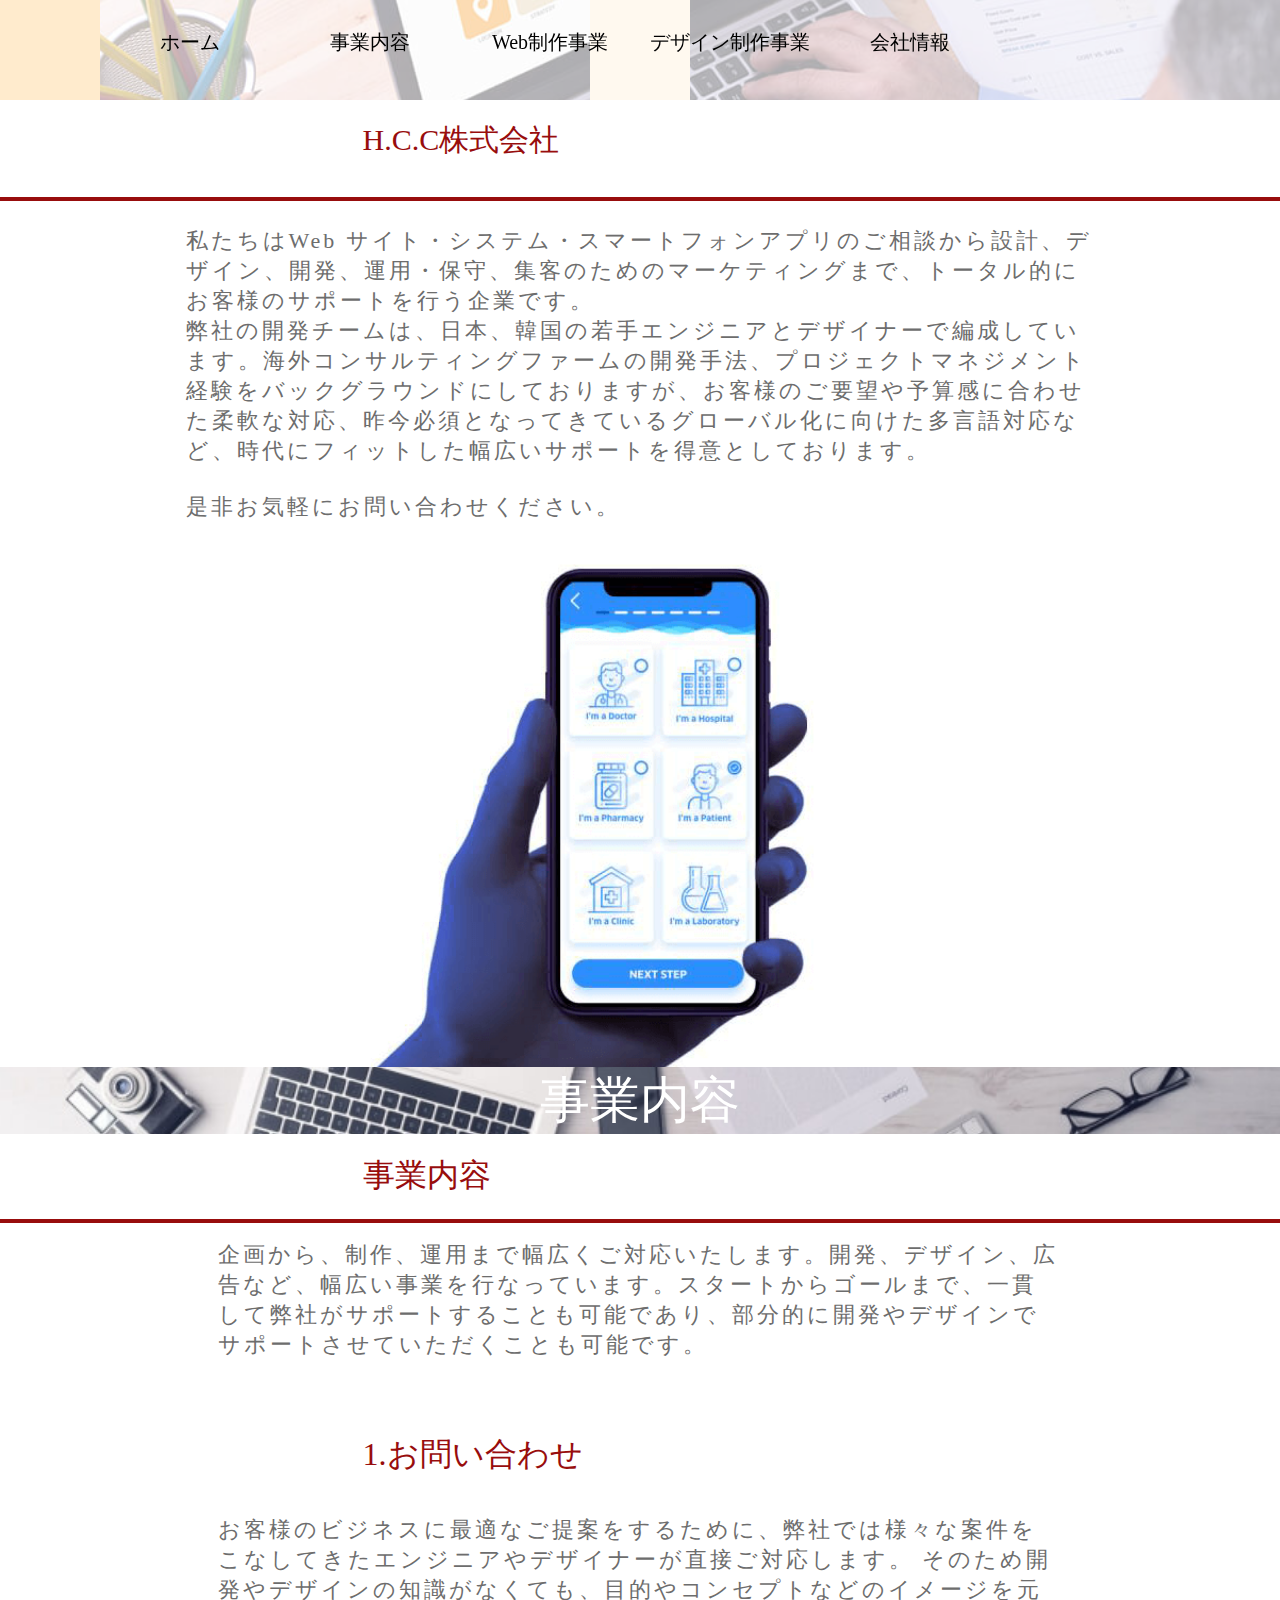
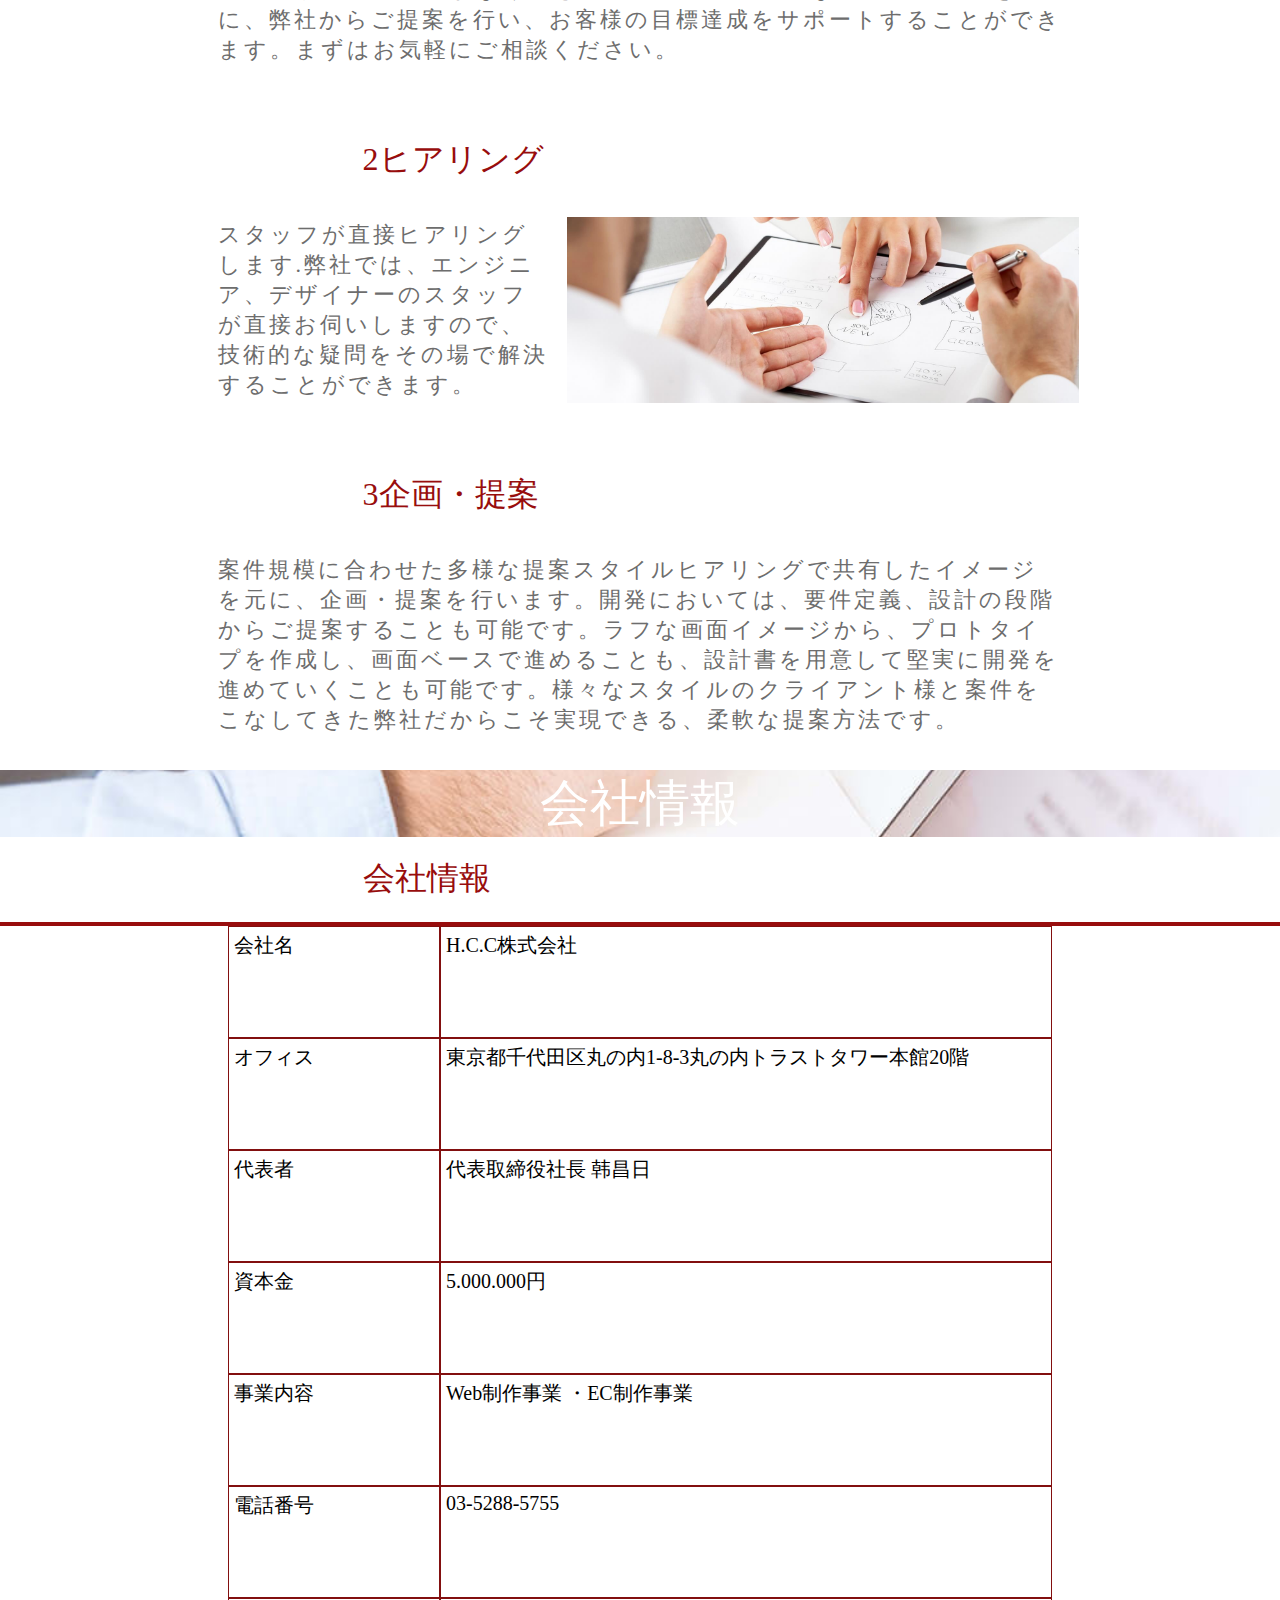
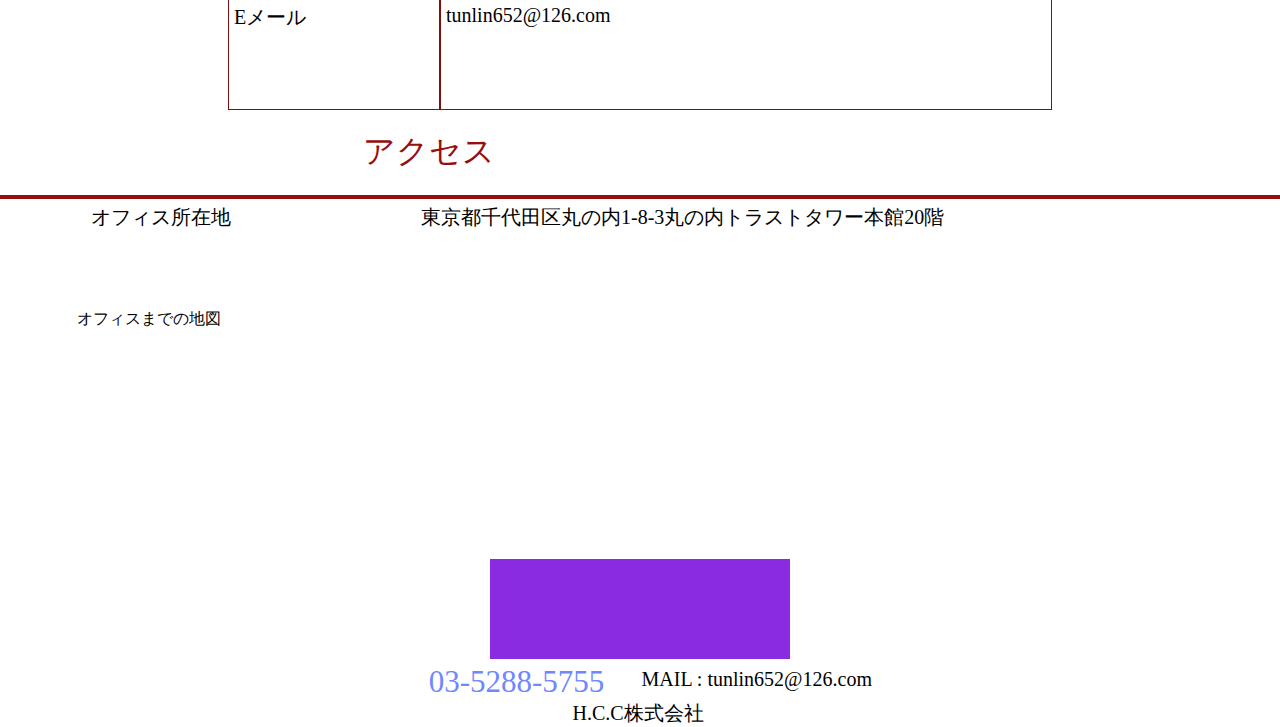
==== index.html @ 8abb6ff1 "ss" ====
<!DOCTYPE html><html><head><meta charset="utf-8"/><title>嬢熱in下高井戸駅北口2分</title><meta name="google-site-verification"/><meta name="viewport" content="width=device-width, initial-scale=1, minimum-scale=1, maximum-scale=1"/><link rel="stylesheet" href="css/top.css"/></head><body class="body"><div class="nav"><div class="telephone"></div><div class="navimg" id="nav"></div></div><div class="navLong"><a href="index.html"><div class="navLong1">ホーム</div></a><a href="service.html"><div class="navLong1">事業内容</div></a><a href="web.html"><div class="navLong1">Web制作事業</div></a><a href="design.html"><div class="navLong1">デザイン制作事業</div></a><a href="access.html"><div class="navLong1">会社情報</div></a></div><div class="navLage"><div class="logo"></div><div class="navButton"><a href="index.html">ホーム</a></div><div class="navButton"><a href="service.html">事業内容</a></div><div class="navButton"><a href="web.html">Web制作事業</a></div><div class="navButton"><a href="design.html">デザイン制作事業</a></div><div class="navButton"><a href="access.html"> 会社情報</a></div></div></body></html><div class="jumbotron"><div class="logo" id="logo"></div></div><div class="compinTittem">H.C.C株式会社</div><hr/><div class="compin"><div class="compinTxt" id="fadeIn1">私たちはWeb サイト・システム・スマートフォンアプリのご相談から設計、デザイン、開発、運用・保守、集客のためのマーケティングまで、トータル的にお客様のサポートを行う企業です。<br/>弊社の開発チームは、日本、韓国の若手エンジニアとデザイナーで編成しています。海外コンサルティングファームの開発手法、プロジェクトマネジメント経験をバックグラウンドにしておりますが、お客様のご要望や予算感に合わせた柔軟な対応、昨今必須となってきているグローバル化に向けた多言語対応など、時代にフィットした幅広いサポートを得意としております。<br/><br/>是非お気軽にお問い合わせください。</div><div class="compinImg"></div></div><div class="scevice"></div><div class="jumbotron" style="background-image:url(img/top1.jpeg);">事業内容</div><div class="compinTittem scrviceTittem">事業内容</div><hr/><div class="compin scrvice"><div class="compin compinTxt scrviceTxt" id="fadeIn2">企画から、制作、運用まで幅広くご対応いたします。開発、デザイン、広告など、幅広い事業を行なっています。スタートからゴールまで、一貫して弊社がサポートすることも可能であり、部分的に開発やデザインでサポートさせていただくことも可能です。</div></div><br/><br/><div class="compinTittem scrviceTittem">1.お問い合わせ</div><div class="compin scrvice"><div class="compinTxt scrviceTxt" id="fadeIn3">お客様のビジネスに最適なご提案をするために、弊社では様々な案件をこなしてきたエンジニアやデザイナーが直接ご対応します。 そのため開発やデザインの知識がなくても、目的やコンセプトなどのイメージを元に、弊社からご提案を行い、お客様の目標達成をサポートすることができます。まずはお気軽にご相談ください。</div></div><br/><br/><div class="compinTittem scrviceTittem">2ヒアリング</div><div class="compin"><div class="scrviceTxt2 compinTxt scrviceTxt" id="fadeIn4">スタッフが直接ヒアリングします.弊社では、エンジニア、デザイナーのスタッフが直接お伺いしますので、技術的な疑問をその場で解決することができます。</div><div class="scrviceImg"></div></div><br/><br/><div class="compinTittem scrviceTittem">3企画・提案</div><div class="compin scrvice"><div class="compinTxt scrviceTxt" id="fadeIn5">案件規模に合わせた多様な提案スタイルヒアリングで共有したイメージを元に、企画・提案を行います。開発においては、要件定義、設計の段階からご提案することも可能です。ラフな画面イメージから、プロトタイプを作成し、画面ベースで進めることも、設計書を用意して堅実に開発を進めていくことも可能です。様々なスタイルのクライアント様と案件をこなしてきた弊社だからこそ実現できる、柔軟な提案方法です。</div></div><br/><div class="jumbotron access" style="background-image:url(img/5.jpg);">会社情報</div><div class="compinTittem scrviceTittem">会社情報</div><hr/><div class="compin" id="fadeIn6"><div class="compin"><div class="aaa">会社名</div><div class="bbb">H.C.C株式会社</div></div><div class="compin"><div class="aaa">オフィス</div><div class="bbb">東京都千代田区丸の内1-8-3丸の内トラストタワー本館20階</div></div><div class="compin"><div class="aaa">代表者</div><div class="bbb">代表取締役社長 韩昌日</div></div><div class="compin"><div class="aaa">資本金</div><div class="bbb">5.000.000円</div></div><div class="compin"><div class="aaa">事業内容</div><div class="bbb">Web制作事業   ・EC制作事業</div></div><div class="compin"><div class="aaa">電話番号</div><div class="bbb">03-5288-5755</div></div><div class="compin"><div class="aaa">Eメール</div><div class="bbb">tunlin652@126.com</div></div></div><div class="compinTittem scrviceTittem">アクセス</div><hr/><div class="compin"><div class="aa">オフィス所在地</div><div class="bb">東京都千代田区丸の内1-8-3丸の内トラストタワー本館20階</div><div class="cc">オフィスまでの地図</div><iframe src="https://www.google.com/maps/embed?pb=!1m18!1m12!1m3!1d12957.508502454322!2d140.1181124844306!3d35.716942615889316!2m3!1f0!2f0!3f0!3m2!1i1024!2i768!4f13.1!3m3!1m2!1s0x0%3A0xbfbaf26f0b63e60e!2z5Yud55Sw5Y-w6aeF!5e0!3m2!1szh-CN!2sjp!4v1574272713881!5m2!1szh-CN!2sjp" width="600" height="200" frameborder="0" style="border:0;" allowfullscreen=""></iframe></div><div class="end"><div class="endLogo"></div><div class="endAccess"><div class="tel">03-5288-5755<a href="tel://0352885755"></a></div><div class="endMail">MAIL : tunlin652@126.com</div></div><div class="endName">H.C.C株式会社</div></div><script src="https://cdn.staticfile.org/jquery/1.10.2/jquery.min.js"></script><script src="js/index.js"></script><script>$(document).ready(function(){
 fadein("#fadeIn1",130),
 fadein("#fadeIn2",2000),
 fadein("#fadeIn3",2555),
 fadein("#fadeIn4",3058),
 fadein("#fadeIn5",3903),
 fadein("#fadeIn6",5084)
});</script>
---- css/top.css ----
*{
    width: 100%;
    padding: 0px;
    margin: 0px;
    background-repeat: no-repeat;
    background-size: 100%;
    list-style-type: none;
    text-decoration:none;
}
hr{
    border:2px solid #980d0d;
}
.nav{
    margin-right: 15px;
    top: 10px;
    position: fixed;
    z-index: 10;
    right: 0px;
    width: 50px;
}
.navLong{
    display: none;
    position: fixed;
    top: 80px;
    width: 160px;
    right: 0px;
    z-index: 10;
    margin-right: 15px;
}
.navLage{
    display: none;
}
.navLong1{
    font-size: 20px;
    margin-top: 5px;
    width: 160px;
    background-color: #ffffffab;
    color: #403f3f;
    text-align: right;
}
.navimg{
    width: 50px;
    height: 50px;
    background-color: black;
}
.jumbotron{
    background-image:url(../img/3.jpg);
    background-repeat: no-repeat;
    background-size: cover;
    background-position: center;
    list-style-type: none;
    display: flex;
    align-items: center;
    justify-content: center;
    color: #ffffff;
    font-size: 50px;
}
.logo{
    width: 100px;
    height: 100px;
    background-color: blanchedalmond;
    display: none;
}
.compinTittem{
    width: 90%;
    color: #980d0d;
    font-size: 30px;
    height: 57px;
    padding: 20px;
}
.compin{
    display: flex;
    flex-wrap: wrap;
    align-items: center;
    justify-content: center;
   
}
.compinImg{
    background-image:url(../img/1.png);
    background-repeat: no-repeat;
    background-size: cover;
    background-position: center;
    height: 520px;
}
.scrviceImg{
    background-image:url(../img/2.jpg);
    background-repeat: no-repeat;
    background-size: cover;
    background-position: center;
    height: 301px;
}

.compinTxt{
    width: 89%;
    color: #6d6d6d;
    padding: 25px;
    font-size: 22px;
    letter-spacing: 3px;
}

.scrviceTittem{
    font-size: 32px;
    height: 45px;
}
.scrviceTxt{
    width: 93%;
    padding: 17px;
    font-size: 22px;
}
#fadeIn1{
    display: none;
}
#fadeIn2{
    display: none;
}
#fadeIn3{
    display: none;
}
#fadeIn4{
    display: none;
}
#fadeIn5{
    display: none;
}
#fadeIn6{
    display: none;
}
.aaa{
    padding: 5px;
    font-size: 20px;
    width: 25%;
    height: 100px;
    border: 1px #820f0f solid;
}
.bbb{
    padding: 5px;
    font-size: 20px;
    width: 60%;
    height: 100px;
    border: 1px #820f0f solid;
}
.aa{
    padding: 5px;
    font-size: 20px;
    width: 25%;
    height: 100px;
}
.bb{
    padding: 5px;
    font-size: 20px;
    width: 60%;
    height: 100px;
}
.cc{
    width: 88%;
    height: 50px;
}
.end{
    display: flex;
    height: 135px;/*需要调试*/
    flex-wrap: wrap;
    align-items: center;
    justify-content: center;
}
.endLogo{
    width: 300px;
    height: 100px;
    background-color: blueviolet;
}
.endAccess{
    display: flex;
    flex-wrap: wrap;
    align-items: center;
    justify-content: center;
}
.tel{
    font-size: 31px;
    margin-top: 5px;
    width: 250px;
    color: #6f87ff;
    text-align: center;
}
.endMail{
    font-size: 20px;
    width: 247px;
}
.endName{
    font-size: 20px;
    width: 135px;
}
@media screen and (min-width:1000px) {
    .navLage{
        display: block;
        width: 100%;
        position: fixed;
        z-index: 10;
        top: 0px;
        background-color: #ffffffad;
        height: 100px;
    }
    .logo{
        float: left;
        display: block;
    }
    .navButton{
        width: 180px;
        height: 41px;
        float: left;
        margin-top: 29px;
        text-align: center;
    }
    .navButton a{
        width: 200px;
        height: 70px;
        color: #000;
        font-size: 20px;
    }
   
    .nav{
        display: none;
    }
    .compinTxt {
        width: 71%;
    }
    /* *{
        width: 900px;
        margin: 0px auto;
    } */
    .compinTittem{
        width: 555px;
        margin: 0px auto;
    }
    .compinImg{
        width: 600px;
    }
    #fadeIn1{
        display: block;
    }
    #fadeIn2{
        display: block;
    }
    #fadeIn3{
        display: block;
    }
    #fadeIn4{
        display: block;
    }
    #fadeIn5{
        display: block;
    }
    #fadeIn6{
        display: block;
    }
    .scrviceImg{
        height: 186px;
        width: 40%;
    }
    .scrviceImg1{
        height: 375px;
    }
    .scrviceTxt{
        width: 66%;       
       }
       .scrviceTxt2{
        width: 26%;  
    }
       .aaa{
        padding: 5px;
        font-size: 20px;
        width: 200px;
        height: 100px;
        border: 1px #820f0f solid;
    }
    .bbb{
        padding: 5px;
        font-size: 20px;
        width: 600px;
        height: 100px;
        border: 1px #820f0f solid;
    }
    .ccc{
        width: 811px;
        height: 50px;
    }
}
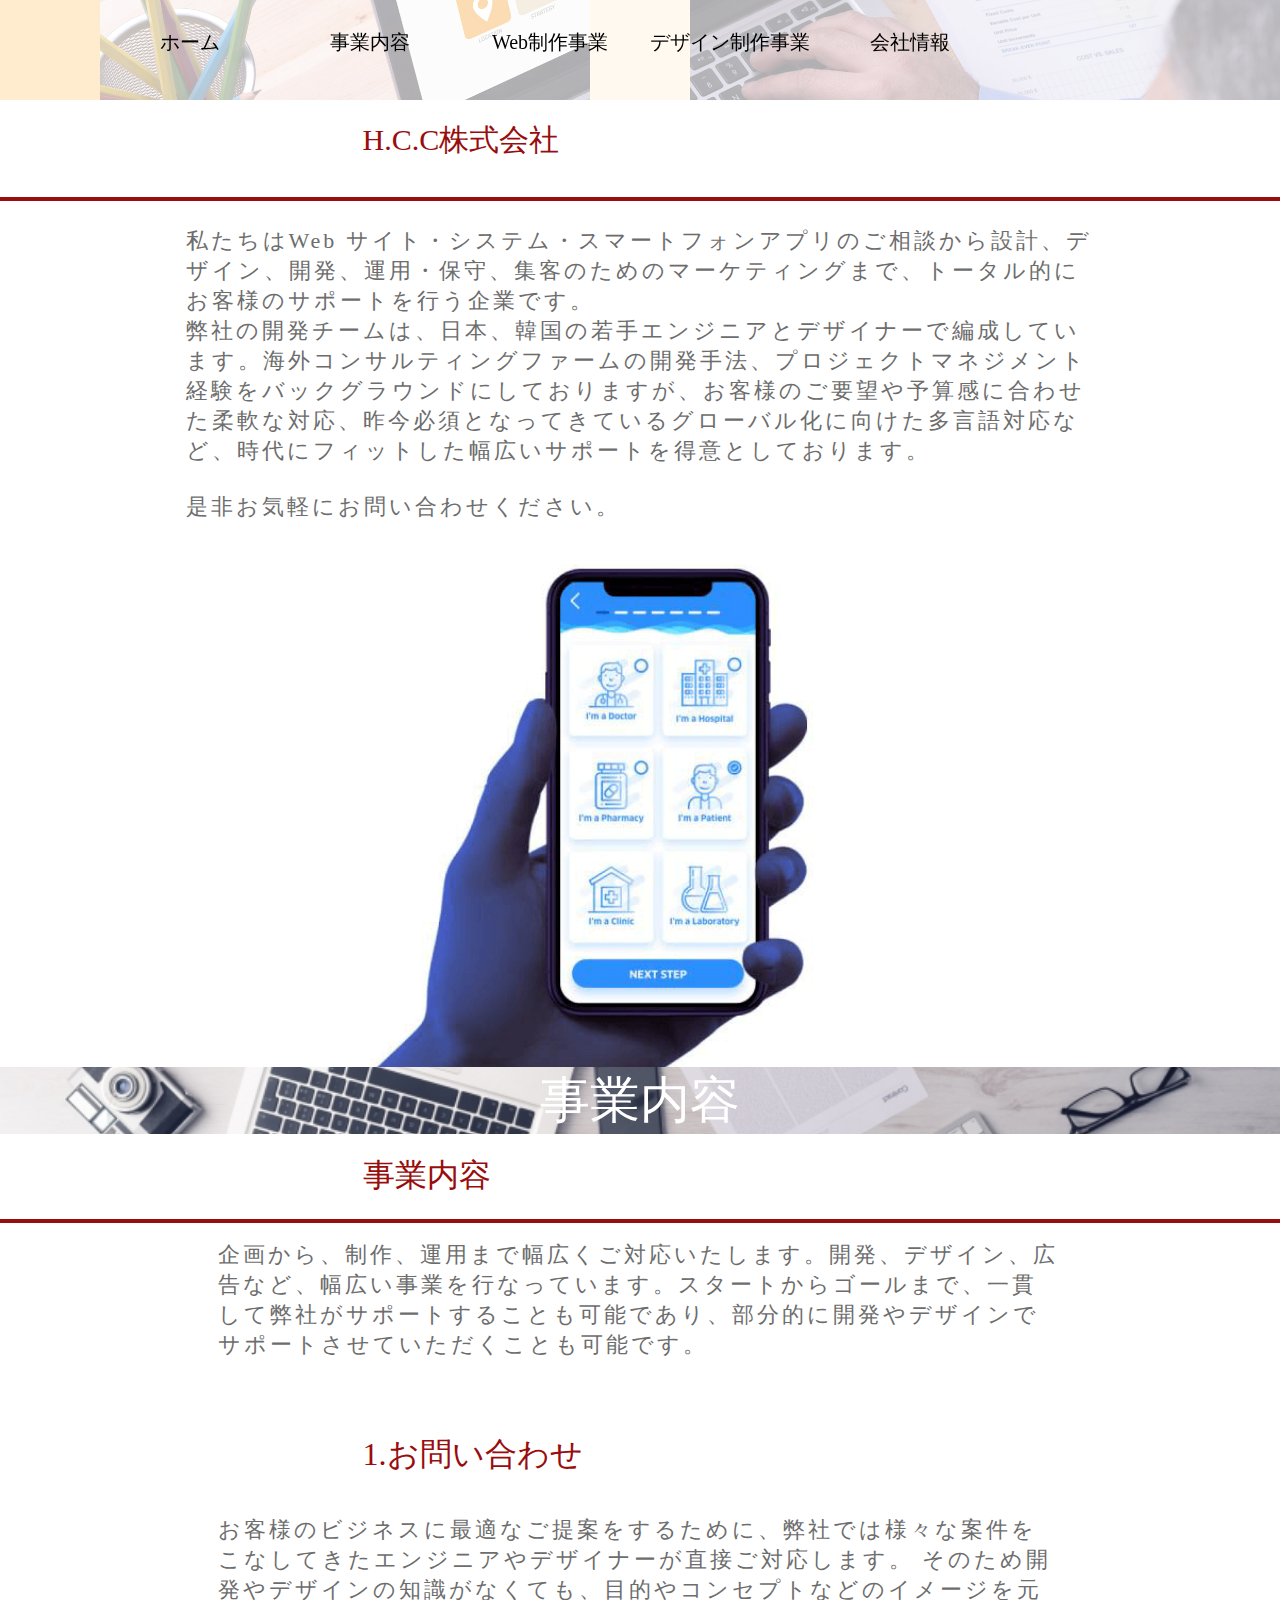
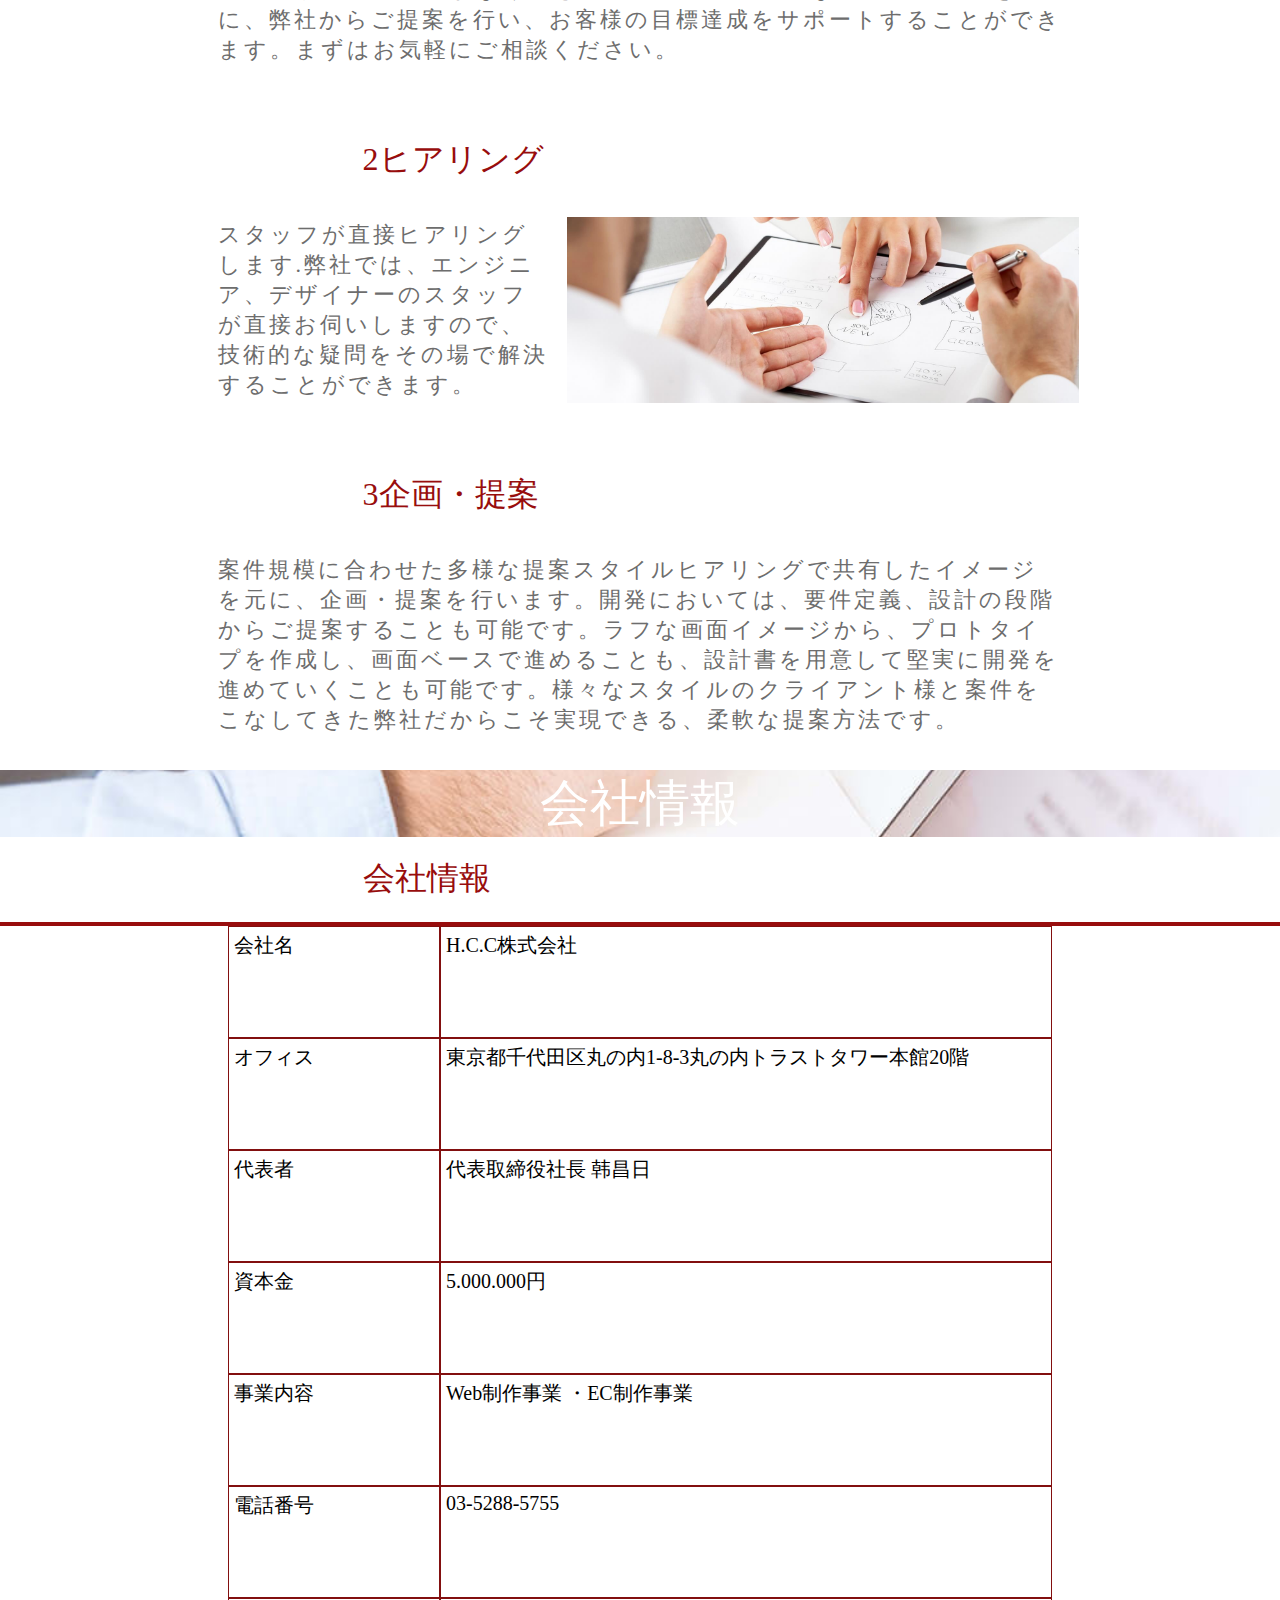
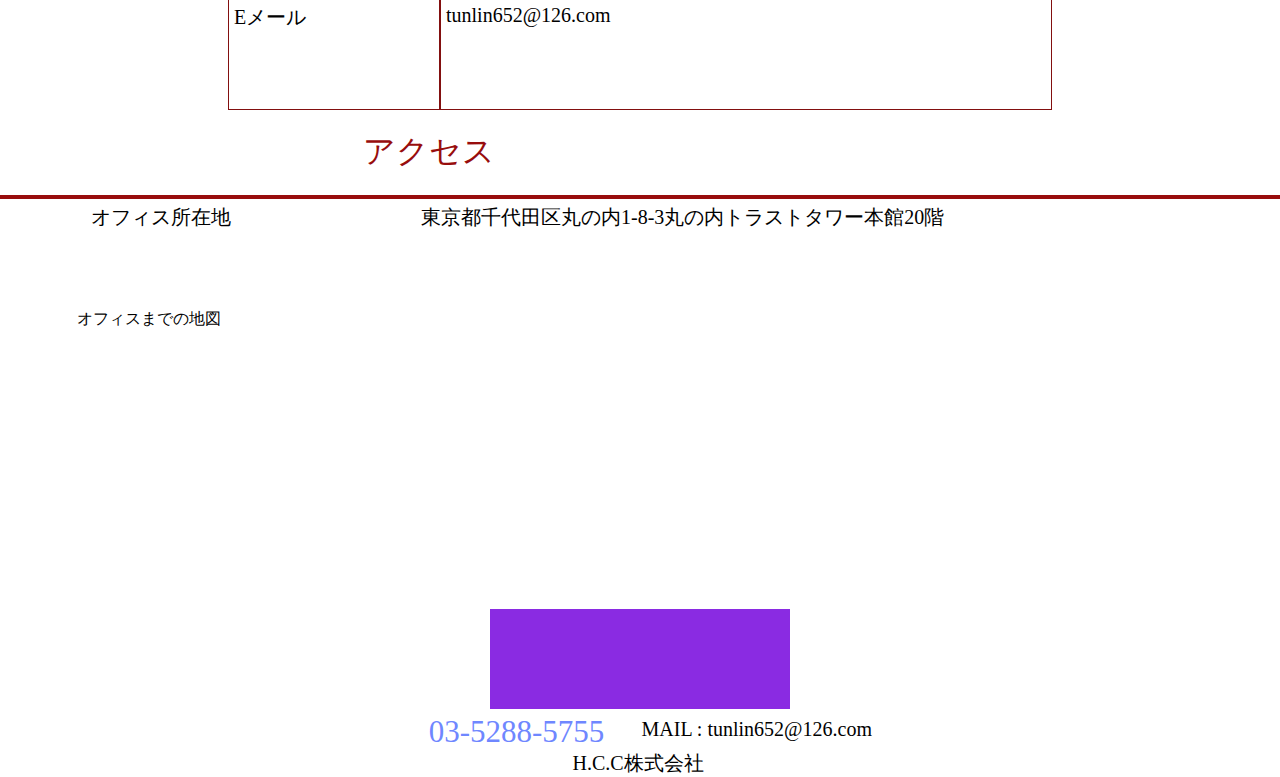
==== commit d01fe2bc: "s" ====
--- a/index.html
+++ b/index.html
@@ -1,4 +1,4 @@
-<!DOCTYPE html><html><head><meta charset="utf-8"/><title>嬢熱in下高井戸駅北口2分</title><meta name="google-site-verification"/><meta name="viewport" content="width=device-width, initial-scale=1, minimum-scale=1, maximum-scale=1"/><link rel="stylesheet" href="css/top.css"/></head><body class="body"><div class="nav"><div class="telephone"></div><div class="navimg" id="nav"></div></div><div class="navLong"><a href="index.html"><div class="navLong1">ホーム</div></a><a href="service.html"><div class="navLong1">事業内容</div></a><a href="web.html"><div class="navLong1">Web制作事業</div></a><a href="design.html"><div class="navLong1">デザイン制作事業</div></a><a href="access.html"><div class="navLong1">会社情報</div></a></div><div class="navLage"><div class="logo"></div><div class="navButton"><a href="index.html">ホーム</a></div><div class="navButton"><a href="service.html">事業内容</a></div><div class="navButton"><a href="web.html">Web制作事業</a></div><div class="navButton"><a href="design.html">デザイン制作事業</a></div><div class="navButton"><a href="access.html"> 会社情報</a></div></div></body></html><div class="jumbotron"><div class="logo" id="logo"></div></div><div class="compinTittem">H.C.C株式会社</div><hr/><div class="compin"><div class="compinTxt" id="fadeIn1">私たちはWeb サイト・システム・スマートフォンアプリのご相談から設計、デザイン、開発、運用・保守、集客のためのマーケティングまで、トータル的にお客様のサポートを行う企業です。<br/>弊社の開発チームは、日本、韓国の若手エンジニアとデザイナーで編成しています。海外コンサルティングファームの開発手法、プロジェクトマネジメント経験をバックグラウンドにしておりますが、お客様のご要望や予算感に合わせた柔軟な対応、昨今必須となってきているグローバル化に向けた多言語対応など、時代にフィットした幅広いサポートを得意としております。<br/><br/>是非お気軽にお問い合わせください。</div><div class="compinImg"></div></div><div class="scevice"></div><div class="jumbotron" style="background-image:url(img/top1.jpeg);">事業内容</div><div class="compinTittem scrviceTittem">事業内容</div><hr/><div class="compin scrvice"><div class="compin compinTxt scrviceTxt" id="fadeIn2">企画から、制作、運用まで幅広くご対応いたします。開発、デザイン、広告など、幅広い事業を行なっています。スタートからゴールまで、一貫して弊社がサポートすることも可能であり、部分的に開発やデザインでサポートさせていただくことも可能です。</div></div><br/><br/><div class="compinTittem scrviceTittem">1.お問い合わせ</div><div class="compin scrvice"><div class="compinTxt scrviceTxt" id="fadeIn3">お客様のビジネスに最適なご提案をするために、弊社では様々な案件をこなしてきたエンジニアやデザイナーが直接ご対応します。 そのため開発やデザインの知識がなくても、目的やコンセプトなどのイメージを元に、弊社からご提案を行い、お客様の目標達成をサポートすることができます。まずはお気軽にご相談ください。</div></div><br/><br/><div class="compinTittem scrviceTittem">2ヒアリング</div><div class="compin"><div class="scrviceTxt2 compinTxt scrviceTxt" id="fadeIn4">スタッフが直接ヒアリングします.弊社では、エンジニア、デザイナーのスタッフが直接お伺いしますので、技術的な疑問をその場で解決することができます。</div><div class="scrviceImg"></div></div><br/><br/><div class="compinTittem scrviceTittem">3企画・提案</div><div class="compin scrvice"><div class="compinTxt scrviceTxt" id="fadeIn5">案件規模に合わせた多様な提案スタイルヒアリングで共有したイメージを元に、企画・提案を行います。開発においては、要件定義、設計の段階からご提案することも可能です。ラフな画面イメージから、プロトタイプを作成し、画面ベースで進めることも、設計書を用意して堅実に開発を進めていくことも可能です。様々なスタイルのクライアント様と案件をこなしてきた弊社だからこそ実現できる、柔軟な提案方法です。</div></div><br/><div class="jumbotron access" style="background-image:url(img/5.jpg);">会社情報</div><div class="compinTittem scrviceTittem">会社情報</div><hr/><div class="compin" id="fadeIn6"><div class="compin"><div class="aaa">会社名</div><div class="bbb">H.C.C株式会社</div></div><div class="compin"><div class="aaa">オフィス</div><div class="bbb">東京都千代田区丸の内1-8-3丸の内トラストタワー本館20階</div></div><div class="compin"><div class="aaa">代表者</div><div class="bbb">代表取締役社長 韩昌日</div></div><div class="compin"><div class="aaa">資本金</div><div class="bbb">5.000.000円</div></div><div class="compin"><div class="aaa">事業内容</div><div class="bbb">Web制作事業   ・EC制作事業</div></div><div class="compin"><div class="aaa">電話番号</div><div class="bbb">03-5288-5755</div></div><div class="compin"><div class="aaa">Eメール</div><div class="bbb">tunlin652@126.com</div></div></div><div class="compinTittem scrviceTittem">アクセス</div><hr/><div class="compin"><div class="aa">オフィス所在地</div><div class="bb">東京都千代田区丸の内1-8-3丸の内トラストタワー本館20階</div><div class="cc">オフィスまでの地図</div><iframe src="https://www.google.com/maps/embed?pb=!1m18!1m12!1m3!1d12957.508502454322!2d140.1181124844306!3d35.716942615889316!2m3!1f0!2f0!3f0!3m2!1i1024!2i768!4f13.1!3m3!1m2!1s0x0%3A0xbfbaf26f0b63e60e!2z5Yud55Sw5Y-w6aeF!5e0!3m2!1szh-CN!2sjp!4v1574272713881!5m2!1szh-CN!2sjp" width="600" height="200" frameborder="0" style="border:0;" allowfullscreen=""></iframe></div><div class="end"><div class="endLogo"></div><div class="endAccess"><div class="tel">03-5288-5755<a href="tel://0352885755"></a></div><div class="endMail">MAIL : tunlin652@126.com</div></div><div class="endName">H.C.C株式会社</div></div><script src="https://cdn.staticfile.org/jquery/1.10.2/jquery.min.js"></script><script src="js/index.js"></script><script>$(document).ready(function(){
+<!DOCTYPE html><html><head><meta charset="utf-8"/><title>H.C.C株式会社in东京车站八重洲中央口徒步1分</title><meta name="google-site-verification"/><meta name="viewport" content="width=device-width, initial-scale=1, minimum-scale=1, maximum-scale=1"/><link rel="stylesheet" href="css/top.css"/></head><body class="body"><div class="nav"><div class="telephone"></div><div class="navimg" id="nav"></div></div><div class="navLong"><a href="index.html"><div class="navLong1">ホーム</div></a><a href="service.html"><div class="navLong1">事業内容</div></a><a href="web.html"><div class="navLong1">Web制作事業</div></a><a href="design.html"><div class="navLong1">デザイン制作事業</div></a><a href="access.html"><div class="navLong1">会社情報</div></a></div><div class="navLage"><div class="logo"></div><div class="navButton"><a href="index.html">ホーム</a></div><div class="navButton"><a href="service.html">事業内容</a></div><div class="navButton"><a href="web.html">Web制作事業</a></div><div class="navButton"><a href="design.html">デザイン制作事業</a></div><div class="navButton"><a href="access.html"> 会社情報</a></div></div></body></html><div class="jumbotron"><div class="logo" id="logo"></div></div><div class="compinTittem">H.C.C株式会社</div><hr/><div class="compin"><div class="compinTxt" id="fadeIn1">私たちはWeb サイト・システム・スマートフォンアプリのご相談から設計、デザイン、開発、運用・保守、集客のためのマーケティングまで、トータル的にお客様のサポートを行う企業です。<br/>弊社の開発チームは、日本、韓国の若手エンジニアとデザイナーで編成しています。海外コンサルティングファームの開発手法、プロジェクトマネジメント経験をバックグラウンドにしておりますが、お客様のご要望や予算感に合わせた柔軟な対応、昨今必須となってきているグローバル化に向けた多言語対応など、時代にフィットした幅広いサポートを得意としております。<br/><br/>是非お気軽にお問い合わせください。</div><div class="compinImg"></div></div><div class="scevice"></div><div class="jumbotron" style="background-image:url(img/top1.jpeg);">事業内容</div><div class="compinTittem scrviceTittem">事業内容</div><hr/><div class="compin scrvice"><div class="compin compinTxt scrviceTxt" id="fadeIn2">企画から、制作、運用まで幅広くご対応いたします。開発、デザイン、広告など、幅広い事業を行なっています。スタートからゴールまで、一貫して弊社がサポートすることも可能であり、部分的に開発やデザインでサポートさせていただくことも可能です。</div></div><br/><br/><div class="compinTittem scrviceTittem">1.お問い合わせ</div><div class="compin scrvice"><div class="compinTxt scrviceTxt" id="fadeIn3">お客様のビジネスに最適なご提案をするために、弊社では様々な案件をこなしてきたエンジニアやデザイナーが直接ご対応します。 そのため開発やデザインの知識がなくても、目的やコンセプトなどのイメージを元に、弊社からご提案を行い、お客様の目標達成をサポートすることができます。まずはお気軽にご相談ください。</div></div><br/><br/><div class="compinTittem scrviceTittem">2ヒアリング</div><div class="compin"><div class="scrviceTxt2 compinTxt scrviceTxt" id="fadeIn4">スタッフが直接ヒアリングします.弊社では、エンジニア、デザイナーのスタッフが直接お伺いしますので、技術的な疑問をその場で解決することができます。</div><div class="scrviceImg"></div></div><br/><br/><div class="compinTittem scrviceTittem">3企画・提案</div><div class="compin scrvice"><div class="compinTxt scrviceTxt" id="fadeIn5">案件規模に合わせた多様な提案スタイルヒアリングで共有したイメージを元に、企画・提案を行います。開発においては、要件定義、設計の段階からご提案することも可能です。ラフな画面イメージから、プロトタイプを作成し、画面ベースで進めることも、設計書を用意して堅実に開発を進めていくことも可能です。様々なスタイルのクライアント様と案件をこなしてきた弊社だからこそ実現できる、柔軟な提案方法です。</div></div><br/><div class="jumbotron access" style="background-image:url(img/5.jpg);">会社情報</div><div class="compinTittem scrviceTittem">会社情報</div><hr/><div class="compin" id="fadeIn6"><div class="compin"><div class="aaa">会社名</div><div class="bbb">H.C.C株式会社</div></div><div class="compin"><div class="aaa">オフィス</div><div class="bbb">東京都千代田区丸の内1-8-3丸の内トラストタワー本館20階</div></div><div class="compin"><div class="aaa">代表者</div><div class="bbb">代表取締役社長 韩昌日</div></div><div class="compin"><div class="aaa">資本金</div><div class="bbb">5.000.000円</div></div><div class="compin"><div class="aaa">事業内容</div><div class="bbb">Web制作事業   ・EC制作事業</div></div><div class="compin"><div class="aaa">電話番号</div><div class="bbb">03-5288-5755</div></div><div class="compin"><div class="aaa">Eメール</div><div class="bbb">tunlin652@126.com</div></div></div><div class="compinTittem scrviceTittem">アクセス</div><hr/><div class="compin"><div class="aa">オフィス所在地</div><div class="bb">東京都千代田区丸の内1-8-3丸の内トラストタワー本館20階</div><div class="cc">オフィスまでの地図</div><iframe src="https://www.google.com/maps/embed?pb=!1m18!1m12!1m3!1d3240.7470608815556!2d139.7675665506135!3d35.68322963737295!2m3!1f0!2f0!3f0!3m2!1i1024!2i768!4f13.1!3m3!1m2!1s0x60188bfe84c2b1cf%3A0x8e6f7c10e67adfda!2sMARUNOUCHI%20TRUST%20TOWER%20NORTH%2C%2020%E9%9A%8E%2C%201-ch%C5%8Dme-8-1%20Marunouchi%2C%20Chiyoda%20City%2C%20T%C5%8Dky%C5%8D-to%20100-0005!5e0!3m2!1szh-CN!2sjp!4v1575016788570!5m2!1szh-CN!2sjp" width="600" height="250" frameborder="0" style="border:0;" allowfullscreen=""></iframe></div><div class="end"><div class="endLogo"></div><div class="endAccess"><div class="tel">03-5288-5755<a href="tel://0352885755"></a></div><div class="endMail">MAIL : tunlin652@126.com</div></div><div class="endName">H.C.C株式会社</div></div><script src="https://cdn.staticfile.org/jquery/1.10.2/jquery.min.js"></script><script src="js/index.js"></script><script>$(document).ready(function(){
  fadein("#fadeIn1",130),
  fadein("#fadeIn2",2000),
  fadein("#fadeIn3",2555),
--- a/css/top.css
+++ b/css/top.css
@@ -18,6 +18,13 @@
     right: 0px;
     width: 50px;
 }
+.navimg{
+    width: 50px;
+    height: 50px;
+    background-image: url(../img/icon.png);
+    background-repeat: no-repeat;
+    background-size: 100%;
+}
 .navLong{
     display: none;
     position: fixed;
@@ -37,11 +44,6 @@
     background-color: #ffffffab;
     color: #403f3f;
     text-align: right;
-}
-.navimg{
-    width: 50px;
-    height: 50px;
-    background-color: black;
 }
 .jumbotron{
     background-image:url(../img/3.jpg);
